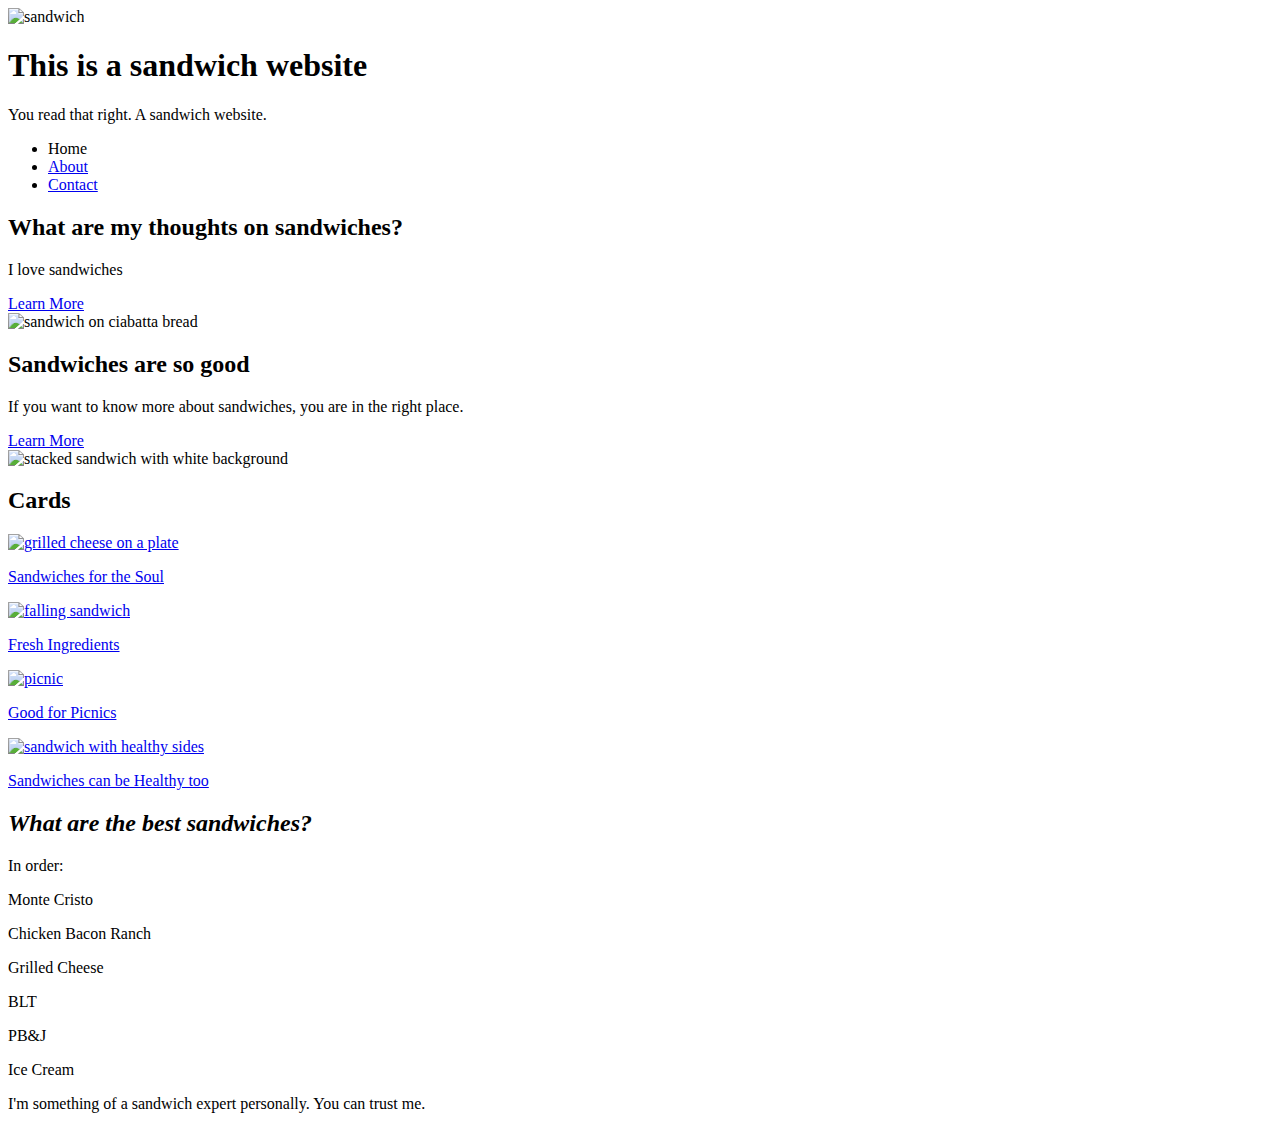
==== index.html @ 2a569af1 "new" ====
<!DOCTYPE html>
<html lang="en">

<head>
    <meta charset="UTF-8">
    <meta http-equiv="X-UA-Compatible" content="IE=edge">
    <meta name="viewport" content="width=device-width, initial-scale=1.0">
    <meta name="description"
        content="This is a page about the best sandwiches in the world. Believe me I know a lot about sandwiches.">
    <title>Home - Best Sandwiches</title>
    <link rel="apple-touch-icon" sizes="180x180" href="images/apple-touch-icon.png">
    <link rel="icon" type="image/png" sizes="32x32" href="images/favicon-32x32.png">
    <link rel="icon" type="image/png" sizes="16x16" href="images/favicon-16x16.png">
    <link rel="manifest" href="images/site.webmanifest">
    <link rel="preconnect" href="https://fonts.googleapis.com">
    <link rel="preconnect" href="https://fonts.gstatic.com" crossorigin>
    <link href="https://fonts.googleapis.com/css2?family=Anton&family=Antonio:wght@100&display=swap" rel="stylesheet">
    <link rel="stylesheet" href="styles/main.css">
</head>

<body>



    <div class="hero">
        <picture>
            <source media="(min-width: 801px)" srcset="images/new-hero-sandy.png">
            <source media="(min-width: 401px)" srcset="images/originals/hero-sandy-800px.jpg">
            <source media="(max-width: 400px)" srcset="images/originals/hero-sandy-400px.jpg">
            <img src="images/new-hero-sandy.png" alt="sandwich">
        </picture>
        <div class="text-wrapper">
            <h1><strong>This is a sandwich website</strong></h1>
            <p>You read that right. A sandwich website.</p>
        </div>
    </div>

    <header>
        <nav>
            <ul>
                <li><a>Home</a></li>
                <li><a href="about/">About</a></li>
                <li><a href="contact/">Contact</a></li>
            </ul>
        </nav>
    </header>


    <main>
        <article class="panel">
            <div class="text-wrapper left">
                <h2>What are my thoughts on sandwiches?</h2>
                <p>I love sandwiches</p>
                <a href="#" class="button">Learn More</a>
            </div>
            <div class="image-wrapper">
                <img src="images/panel-2.jpg" alt="sandwich on ciabatta bread">
            </div>
        </article>
        <article class="panel">
            <div class="text-wrapper">
                <h2>Sandwiches are so good</h2>
                <p>If you want to know more about sandwiches, you are in the right place.</p>
                <a href="#" class="button">Learn More</a>
            </div>
            <div class="image-wrapper">
                <img src="images/panel-1.jpg" alt="stacked sandwich with white background">
            </div>
        </article>
    </main>

    <section class="cards">
        <h2 class="sr-only">Cards</h2>
        <a href="#" class="card">
            <img src="images/card-1.jpg" width="500" height="500" loading="lazy" alt="grilled cheese on a plate">
            <p>Sandwiches for the Soul</p>
        </a>
        <a href="#" class="card">
            <img src="images/card-2.jpg" width="500" height="500" loading="lazy" alt="falling sandwich">
            <p>Fresh Ingredients</p>
        </a>
        <a href="#" class="card">
            <img src="images/card-3.jpg" width="500" height="500" loading="lazy" alt="picnic">
            <p>Good for Picnics</p>
        </a>
        <a href="#" class="card">
            <img src="images/card-4.jpg" width="500" height="500" loading="lazy" alt="sandwich with healthy sides">
            <p>Sandwiches can be Healthy too</p>
        </a>
    </section>


    <aside>
        <h2> <em>What are the best sandwiches?</em></h2>
        <p>In order:</p>
        <p> Monte Cristo</p>
        <p> Chicken Bacon Ranch</p>
        <p> Grilled Cheese</p>
        <p> BLT</p>
        <p> PB&J</p>
        <p> Ice Cream</p>

    </aside>


    <footer>
        <p> I'm something of a sandwich expert personally. You can trust me.</p>
    </footer>


</body>

</html>
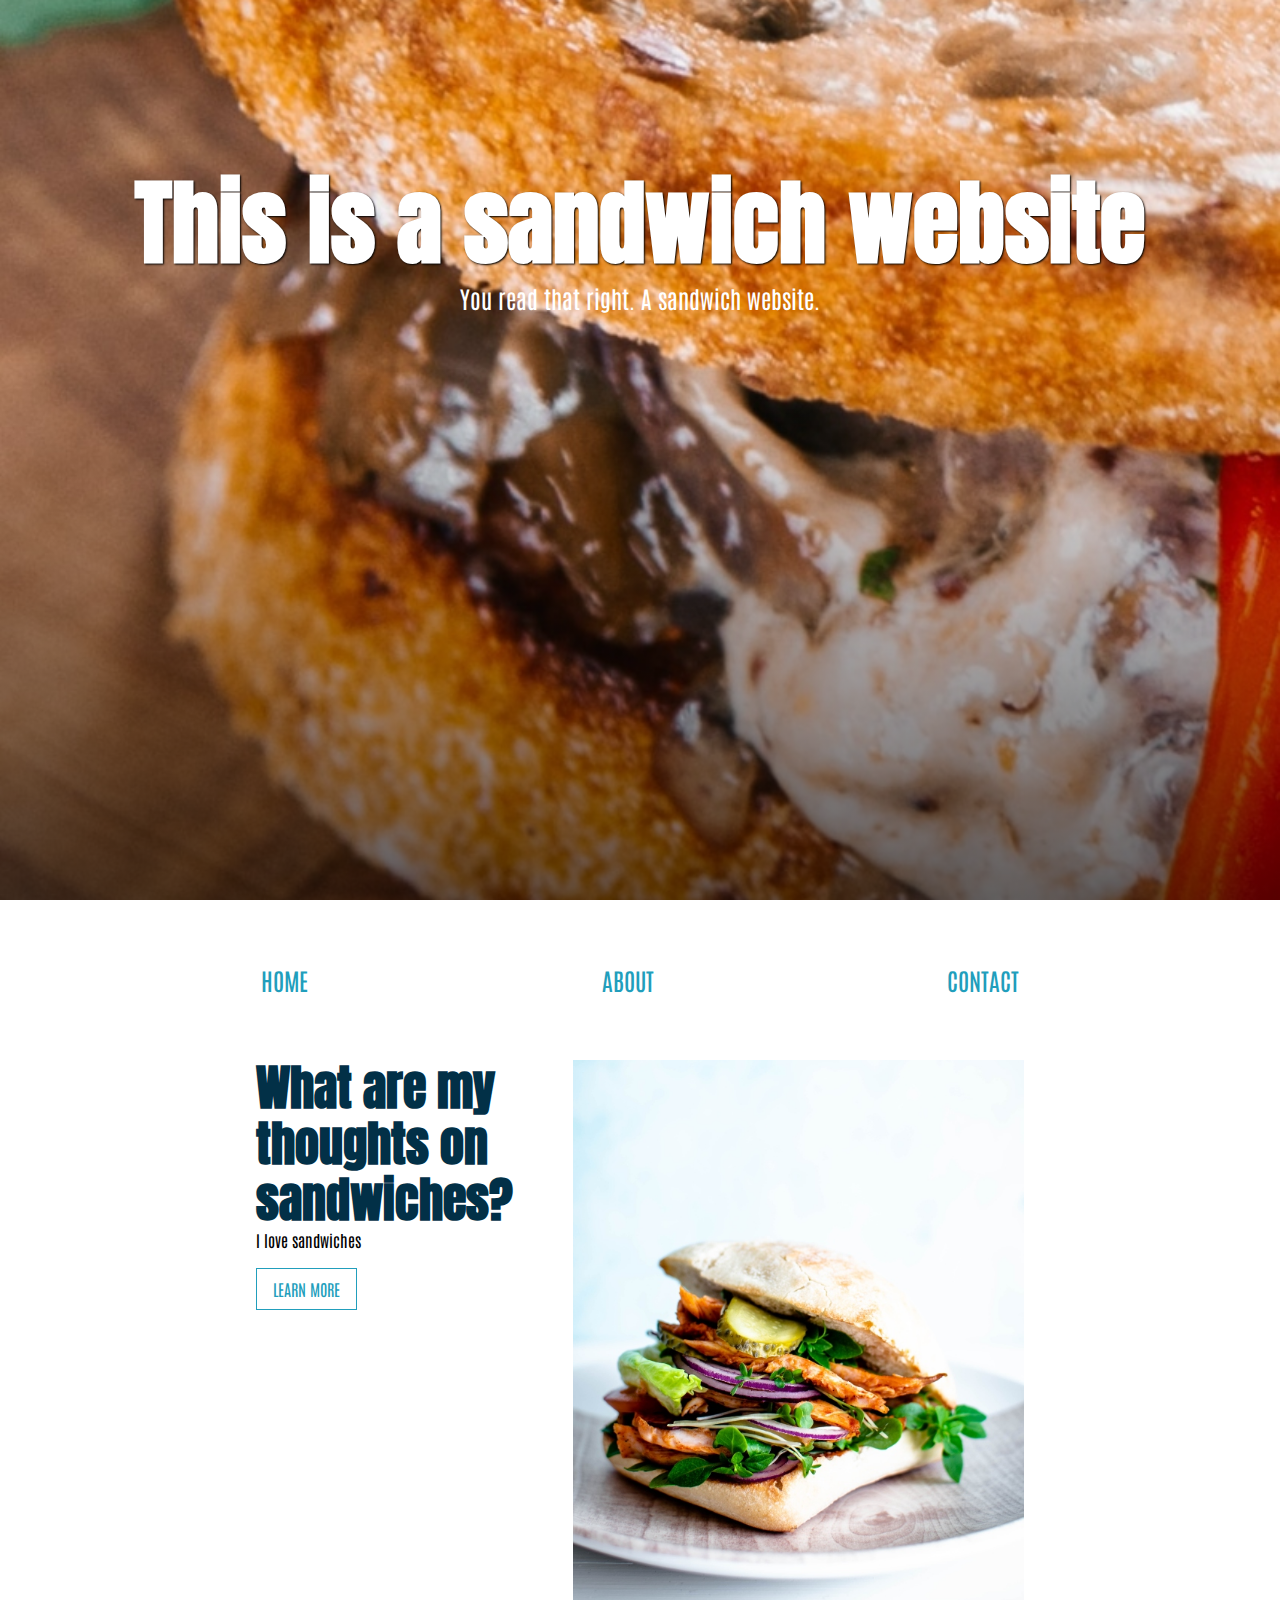
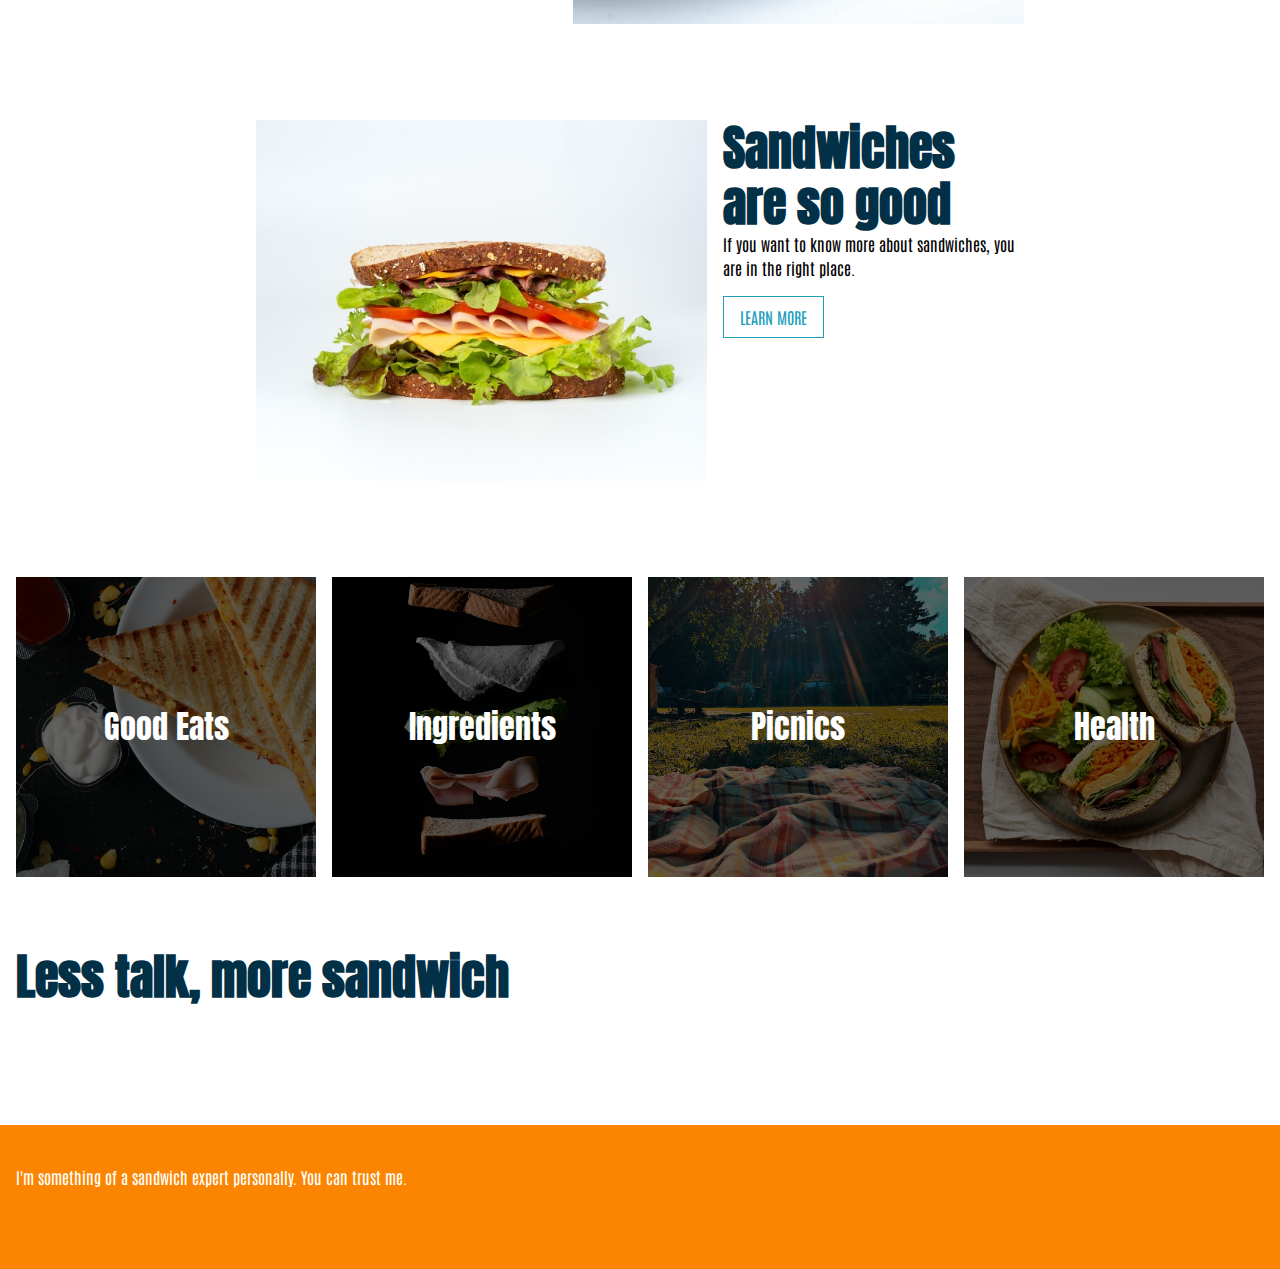
==== commit fa07e816: "this is it" ====
--- a/index.html
+++ b/index.html
@@ -38,7 +38,7 @@
     <header>
         <nav>
             <ul>
-                <li><a>Home</a></li>
+                <li><a href="#">Home</a></li>
                 <li><a href="about/">About</a></li>
                 <li><a href="contact/">Contact</a></li>
             </ul>
@@ -63,7 +63,7 @@
                 <p>If you want to know more about sandwiches, you are in the right place.</p>
                 <a href="#" class="button">Learn More</a>
             </div>
-            <div class="image-wrapper">
+            <div class="image-wrapper left">
                 <img src="images/panel-1.jpg" alt="stacked sandwich with white background">
             </div>
         </article>
@@ -73,33 +73,25 @@
         <h2 class="sr-only">Cards</h2>
         <a href="#" class="card">
             <img src="images/card-1.jpg" width="500" height="500" loading="lazy" alt="grilled cheese on a plate">
-            <p>Sandwiches for the Soul</p>
+            <p>Good Eats</p>
         </a>
         <a href="#" class="card">
             <img src="images/card-2.jpg" width="500" height="500" loading="lazy" alt="falling sandwich">
-            <p>Fresh Ingredients</p>
+            <p>Ingredients</p>
         </a>
         <a href="#" class="card">
             <img src="images/card-3.jpg" width="500" height="500" loading="lazy" alt="picnic">
-            <p>Good for Picnics</p>
+            <p>Picnics</p>
         </a>
         <a href="#" class="card">
             <img src="images/card-4.jpg" width="500" height="500" loading="lazy" alt="sandwich with healthy sides">
-            <p>Sandwiches can be Healthy too</p>
+            <p>Health</p>
         </a>
     </section>
 
 
     <aside>
-        <h2> <em>What are the best sandwiches?</em></h2>
-        <p>In order:</p>
-        <p> Monte Cristo</p>
-        <p> Chicken Bacon Ranch</p>
-        <p> Grilled Cheese</p>
-        <p> BLT</p>
-        <p> PB&J</p>
-        <p> Ice Cream</p>
-
+        <h2>Less talk, more sandwich</h2>
     </aside>
 
 
--- a/styles/main.css
+++ b/styles/main.css
@@ -0,0 +1,376 @@
+/*****************************************************/
+/* This semester we will be using my variation of    */
+/* Josh Comeau's CSS Reset instead of normalize      */
+/* Read more at                                      */
+/* https://www.joshwcomeau.com/css/custom-css-reset/ */
+/*****************************************************/
+/* Always add your CSS below the reset CSS           */
+/*****************************************************/
+:root {
+  --color-font: ##403c3cff; /* gray world */
+  --color-primary: #023047; /* midnight blue */
+  --color-secondary: #219ebc; /* clear sky */
+  --color-accent: #fb8500; /* summer time */
+  --color-accent-light: #ffb703; /* orange creamsickle */
+  --gutter: 1rem;
+  --gap: 6rem;
+  --half-gap: calc(var(--gap) / 2);
+}
+
+*,
+*::before,
+*::after {
+  box-sizing: border-box;
+}
+
+* {
+  margin: 0;
+  /* this an experimental line-height; if it breaks, add line-height: 1.5 to body */
+  line-height: calc(1em + 0.5rem);
+}
+
+html,
+body {
+  height: 100%;
+}
+
+body {
+  margin: 0;
+  -webkit-font-smoothing: antialiased;
+}
+
+img,
+picture,
+video,
+canvas,
+svg {
+  display: block;
+  max-width: 100%;
+  height: auto;
+}
+input,
+button,
+textarea,
+select {
+  font: inherit;
+}
+
+/* until you get a feel for overflow, I'll keep these next two commented out */
+/* p,
+h1,
+h2,
+h3,
+h4,
+h5,
+h6 {
+  overflow-wrap: break-word;
+} */
+
+/* p {
+  overflow-wrap: break-word;
+  hyphens: auto;
+} */
+
+/* temp CSS for HTML only assignments */
+picture img {
+  width: 100%;
+}
+
+svg {
+  width: 200px;
+}
+
+/* temp fix to size about img */
+img[srcset] {
+  width: 50%;
+  height: auto;
+  margin: 2rem auto;
+}
+
+/* temporary fix to size svg images */
+img[src$="svg"] {
+  width: 200px;
+}
+
+/************ add your CSS here *****************/
+
+body {
+  font-family: "Antonio", sans-serif;
+  color: var(--color-font);
+  display: flex;
+  flex-direction: column;
+  font-size: 1rem;
+}
+
+h1,
+h2,
+h3,
+h4 {
+  font-family: "Anton", sans-serif;
+  color: var(--color-primary);
+  font-weight: 700;
+  margin-bottom: 0.5em;
+  margin-top: 1.5em;
+}
+
+h1 {
+  font-size: 4rem;
+}
+
+h2 {
+  font-size: 3rem;
+}
+
+h3 {
+  font-size: 2.5rem;
+}
+
+p {
+  margin-bottom: 1rem;
+}
+
+article,
+aside {
+  margin-bottom: 5.5rem;
+}
+
+aside {
+  padding: 0 1rem;
+}
+
+footer {
+  background-color: var(--color-accent);
+}
+
+footer p {
+  color: #fff;
+  margin: 0;
+  padding: 2.5rem 1rem 5rem;
+}
+
+a {
+  color: blue;
+  text-decoration: none;
+}
+
+a[href]:hover {
+  color: purple;
+}
+
+.sr-only {
+  clip: rect(1px, 1px, 1px, 1px);
+  clip-path: inset(50%);
+  height: 1px;
+  width: 1px;
+  margin: -1px;
+  overflow: hidden;
+  padding: 0;
+  position: absolute;
+}
+
+.button {
+  border: 1px solid var(--color-secondary);
+  color: var(--color-secondary);
+  cursor: pointer;
+  display: inline-block;
+  padding: 0.5rem 1rem;
+  text-transform: uppercase;
+  transition: background-color 400ms ease-in-out, color 400ms ease-in-out;
+}
+
+.button:hover {
+  background-color: var(--color-secondary);
+  color: #fff;
+}
+
+a.button:hover {
+  color: #fff;
+}
+
+main {
+  margin: 0 auto;
+  padding: 0 var(--gutter);
+  max-width: 50rem;
+}
+
+article,
+aside {
+  margin-bottom: 6rem;
+}
+
+aside {
+  padding: 0 1rem;
+}
+
+.hero picture {
+  height: 100%;
+}
+
+.hero img {
+  height: 100%;
+  object-fit: cover;
+}
+.hero {
+  position: relative;
+  height: 100vh;
+}
+
+.hero::before {
+  content: "";
+  position: absolute;
+  inset: 0;
+  background-image: linear-gradient(
+    to bottom,
+    rgb(0 0 0 / 0%) 40%,
+    rgb(0 0 0 / 60%)
+  );
+}
+
+.hero .text-wrapper {
+  margin-top: 3rem;
+  position: absolute;
+  inset: 0;
+  text-align: center;
+  color: #fff;
+  padding: 0 var(--gutter);
+  display: flex;
+  flex-direction: column;
+}
+.hero h1 {
+  color: #fff;
+  font-size: clamp(3rem, 6vw + 1rem, 12rem);
+  font-weight: 600;
+  margin-top: 10%;
+  margin-bottom: 0.5rem;
+  text-shadow: 1px 1px 2px #000;
+}
+
+.hero p {
+  font-size: 1.5rem;
+}
+
+header ul {
+  display: flex;
+  justify-content: space-evenly;
+  margin: 0;
+  padding: 0;
+  list-style-type: none;
+}
+
+header nav a {
+  position: relative;
+  font-size: 1.5rem;
+  font-weight: 500;
+  text-transform: uppercase;
+  margin: var(--half-gap) var(--gutter);
+  padding: 1rem;
+  color: var(--color-secondary);
+  display: inline-block;
+}
+
+header nav a[href]:hover {
+  color: var(--color-secondary);
+  text-shadow: 1px 1px 2px #9e9e9e64;
+}
+
+header nav a[href]::after {
+  content: "";
+  position: absolute;
+  display: block;
+  inset: auto 0.5rem 0;
+  height: 3px;
+  background-color: var(--color-secondary);
+}
+
+header nav a[href]::after {
+  transform: scaleX(0);
+  transform-origin: right;
+  transition: transform 300ms ease-in-out;
+}
+
+header nav a[href]:hover::after {
+  transform: scaleX(1);
+  transform-origin: left;
+}
+
+.panel {
+  display: flex;
+  flex-direction: column;
+}
+
+.panel .image-wrapper {
+  order: -1;
+}
+
+.cards {
+  display: flex;
+  flex-direction: column;
+
+  gap: 1rem;
+  margin: 0 1rem;
+}
+
+.card {
+  position: relative;
+  color: #fff;
+  font-family: "Anton", sans-serif;
+  font-size: 2rem;
+  font-weight: 400;
+}
+
+.card p {
+  display: flex;
+  align-items: center;
+  justify-content: center;
+  position: absolute;
+  inset: 0;
+  margin: 0;
+  line-height: 1;
+  padding: 0 1rem;
+  background-color: rgb(0 0 0 / 60%);
+  transition: background-color 400ms ease-in-out;
+}
+
+.card:hover p {
+  color: transparent;
+  background-color: rgb(0 0 0 / 0%);
+}
+
+@media (min-width: 500px) {
+  .panel {
+    flex-direction: row;
+    gap: 1rem;
+  }
+
+  .panel h2 {
+    margin: 0;
+  }
+
+  .panel .text-wrapper {
+    flex: 1 1 40%;
+  }
+
+  .panel .image-wrapper {
+    order: 0;
+    flex: 1 1 60%;
+  }
+}
+
+.panel .left {
+  order: -1;
+}
+
+.cards {
+  flex-direction: row;
+  flex-wrap: wrap;
+}
+
+.card {
+  flex: 1 1 40%;
+}
+
+@media (min-width: 1000px) {
+  .cards {
+    flex-wrap: nowrap;
+  }
+}
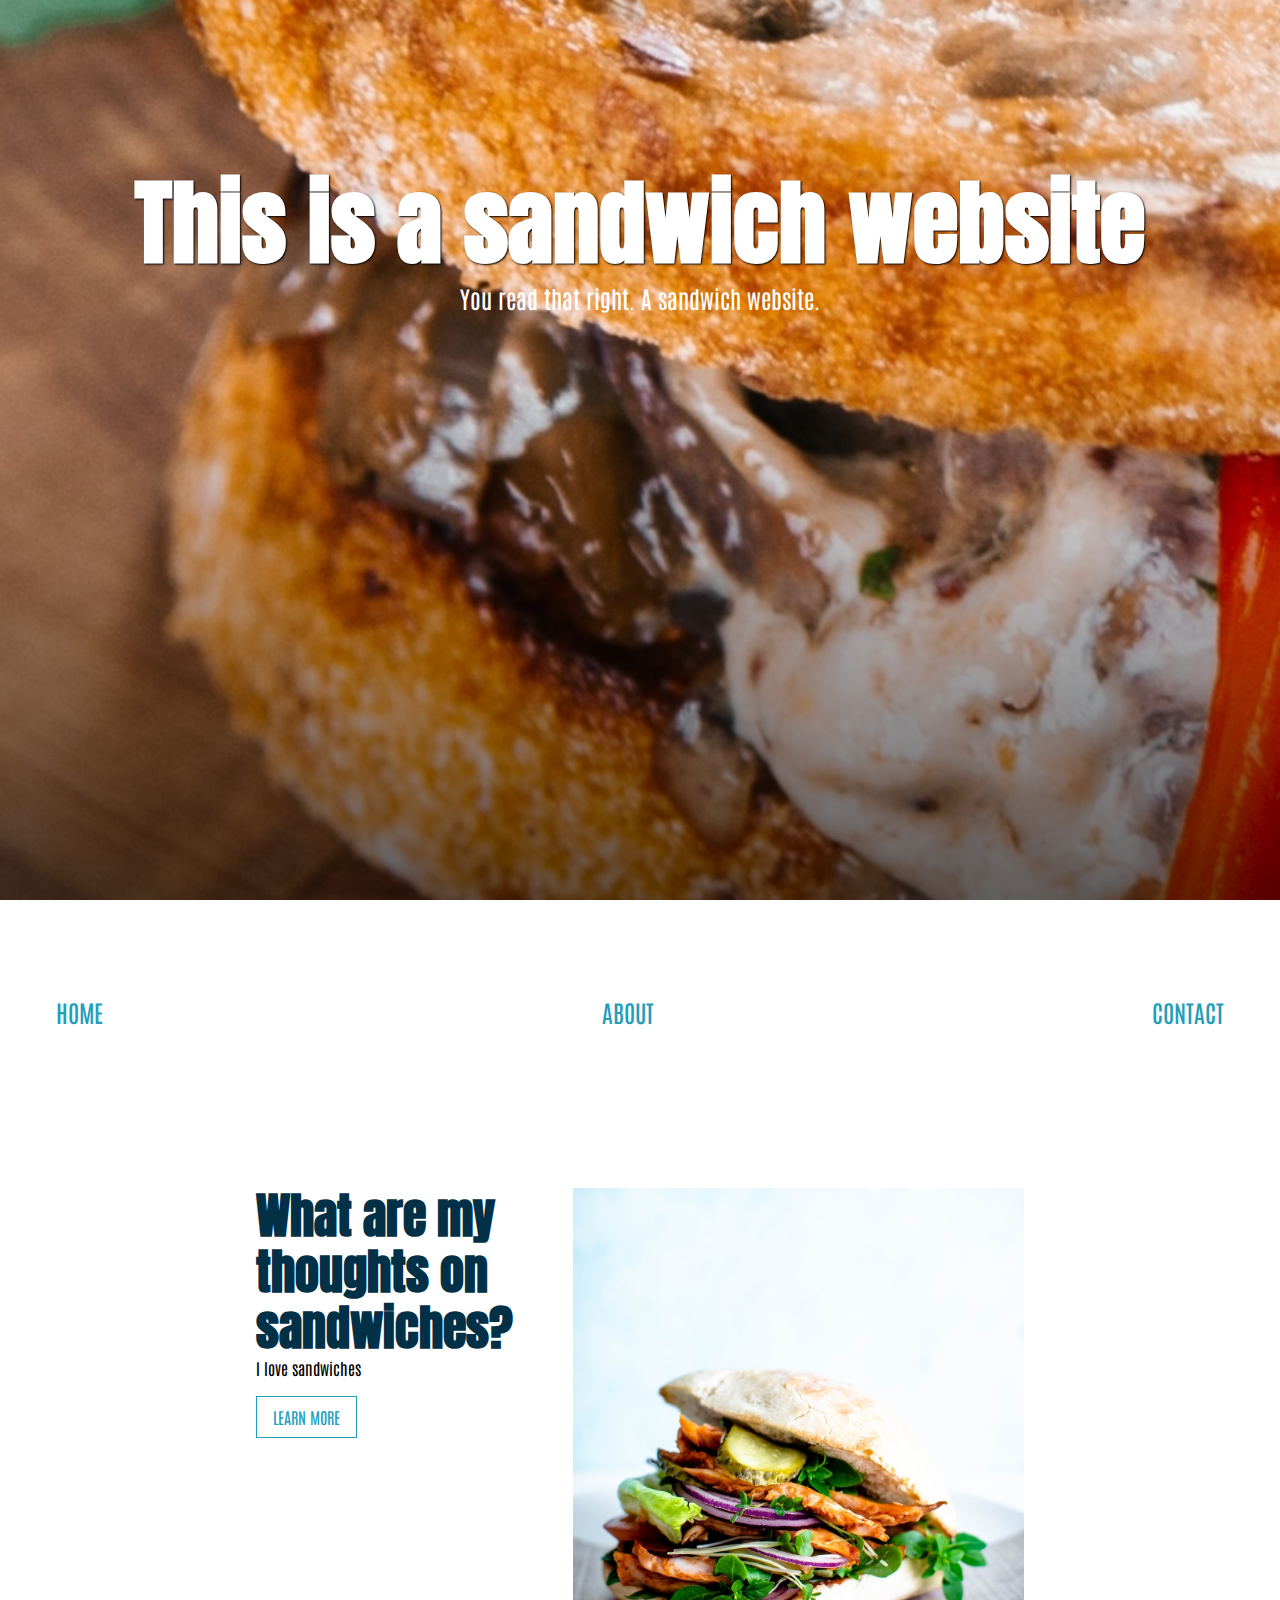
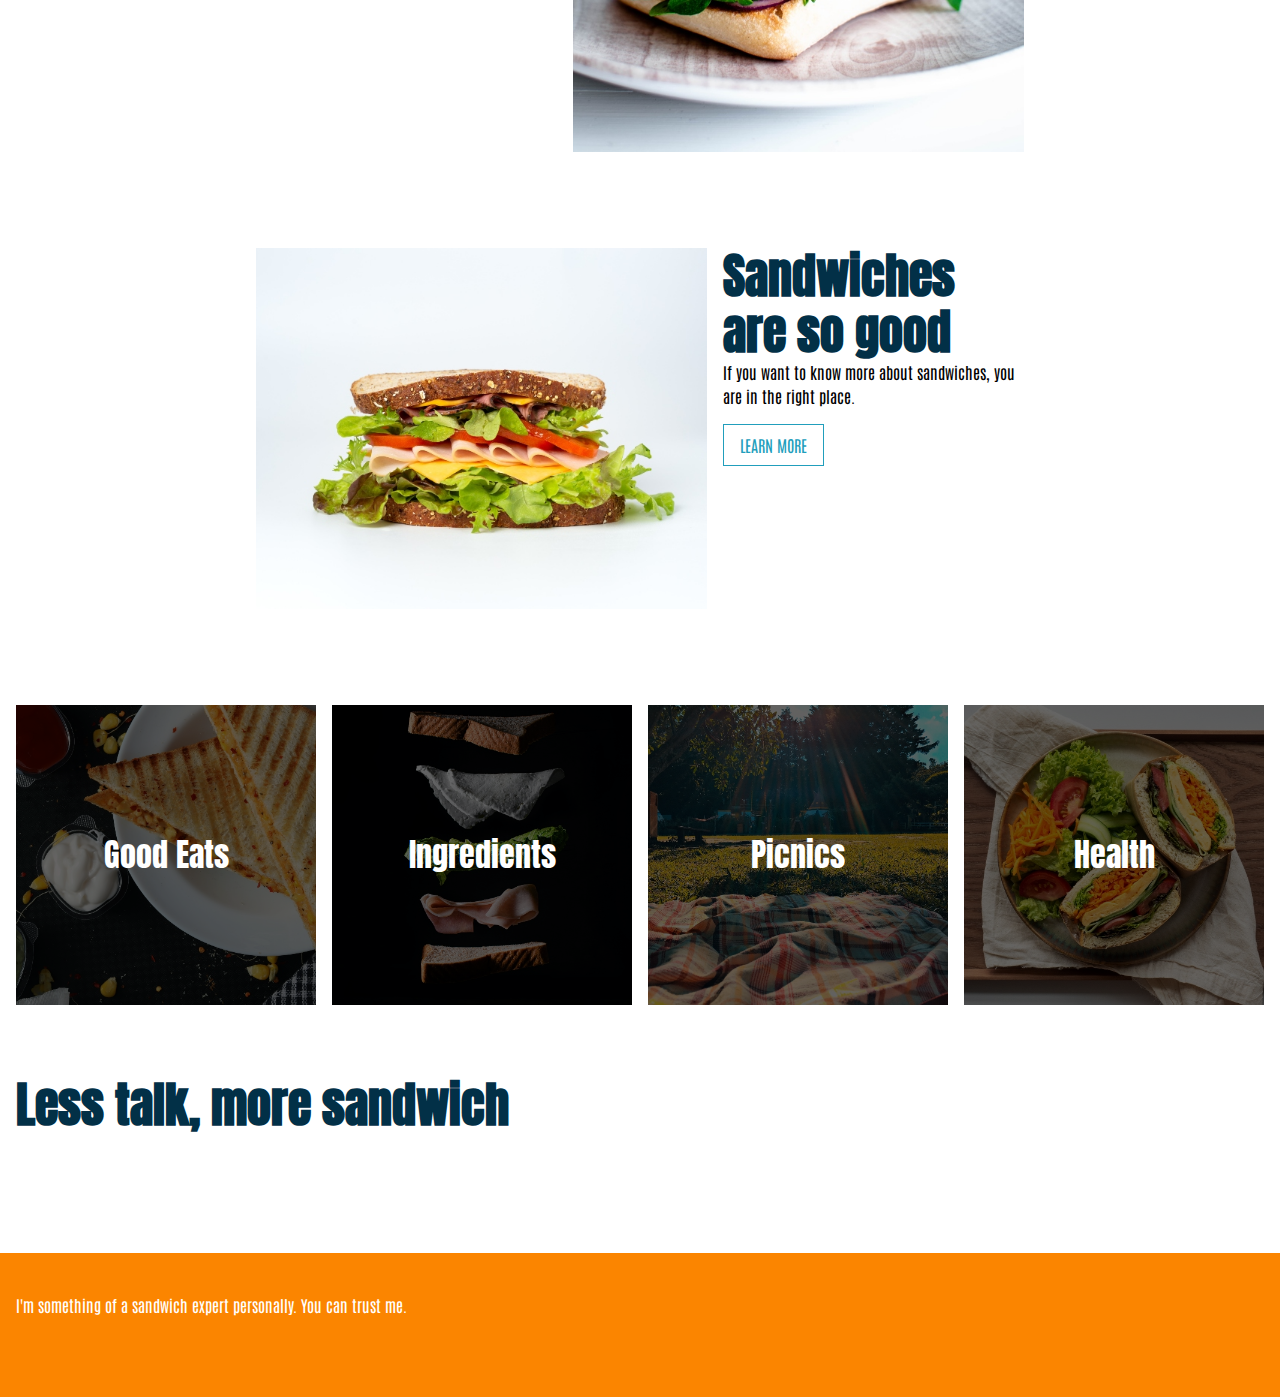
==== commit c224d031: "responsive menu" ====
--- a/index.html
+++ b/index.html
@@ -54,7 +54,7 @@
                 <a href="#" class="button">Learn More</a>
             </div>
             <div class="image-wrapper">
-                <img src="images/panel-2.jpg" alt="sandwich on ciabatta bread">
+                <img src="images/panel-2.jpg" alt="sandwich on ciabatta bread" width="600" height="750">
             </div>
         </article>
         <article class="panel">
@@ -64,7 +64,7 @@
                 <a href="#" class="button">Learn More</a>
             </div>
             <div class="image-wrapper left">
-                <img src="images/panel-1.jpg" alt="stacked sandwich with white background">
+                <img src="images/panel-1.jpg" alt="stacked sandwich with white background" width="600" height="480">
             </div>
         </article>
     </main>
@@ -99,7 +99,14 @@
         <p> I'm something of a sandwich expert personally. You can trust me.</p>
     </footer>
 
+    <script>
+        const header = document.querySelector("header");
 
+        document.querySelector(".menu-icon").addEventListener("click", () => {
+            header.classList.toggle("close");
+        });
+
+    </script>
 </body>
 
 </html>--- a/styles/main.css
+++ b/styles/main.css
@@ -336,7 +336,143 @@
   background-color: rgb(0 0 0 / 0%);
 }
 
+nav {
+  visibility: hidden;
+}
+
+.close nav {
+  visibility: visible;
+  position: fixed;
+  display: flex;
+  align-items: center;
+  justify-content: center;
+  inset: 0;
+  background-color: var(--space-cadet);
+  margin-bottom: 2 rem;
+}
+
+.close nav ul {
+  display: flex;
+  flex-direction: column;
+  list-style-type: none;
+  margin: 0 auto;
+  padding: 0;
+  max-width: 80rem;
+}
+
+.close nav a {
+  display: block;
+  color: #fff;
+  padding: 1rem;
+  font-size: 1.4rem;
+}
+
+nav a:not([href]) {
+  color: var(--roman-silver);
+}
+
+nav a[href]:hover {
+  color: var(--space-cadet-light);
+}
+
+nav a[href]:hover::after {
+  transform: scale(1);
+  transform-origin: left;
+}
+
+.menu-icon {
+  position: fixed;
+  top: 20px;
+  left: 20px;
+  padding: 1.5rem;
+  width: 80px;
+  height: 80px;
+  border-radius: 50%;
+  background-color: #711f21;
+  z-index: 2;
+}
+
+.menu-icon line {
+  stroke: #fff;
+  stroke-width: 3px;
+  stroke-linecap: round;
+  transform-origin: center;
+  transition: transform 300ms ease;
+}
+
+.menu-icon line:first-child {
+  transform: translateY(16%);
+}
+
+.menu-icon line:last-child {
+  transform: translateY(-16%);
+}
+
+.close line:first-child {
+  transform: rotate(135deg);
+}
+
+.close line:last-child {
+  transform: rotate(-135deg);
+}
+
+.panel {
+  display: flex;
+  flex-direction: column;
+  gap: 2rem;
+}
+
 @media (min-width: 500px) {
+  .menu-icon {
+    display: none;
+  }
+
+  nav {
+    visibility: visible;
+    margin: 2rem 1.5rem 6rem;
+  }
+
+  nav ul {
+    display: flex;
+    justify-content: space-between;
+    list-style-type: none;
+    margin: 0 auto;
+    padding: 0;
+    max-width: 80rem;
+  }
+
+  nav a {
+    display: block;
+    padding: 1rem;
+    font-size: 1.4rem;
+  }
+
+  nav a:not([href]) {
+    color: var(--roman-silver);
+  }
+
+  nav a::after {
+    content: "";
+    display: block;
+    width: calc(100% + 12px);
+    height: 3px;
+    margin-left: -6px;
+    margin-top: 6px;
+    background-color: var(--space-cadet-light);
+    transform: scale(0);
+    transition: transform 200ms ease-in, color 300ms ease-in;
+    transform-origin: right;
+  }
+
+  nav a[href]:hover {
+    color: var(--space-cadet-light);
+  }
+
+  nav a[href]:hover::after {
+    transform: scale(1);
+    transform-origin: left;
+  }
+
   .panel {
     flex-direction: row;
     gap: 1rem;
